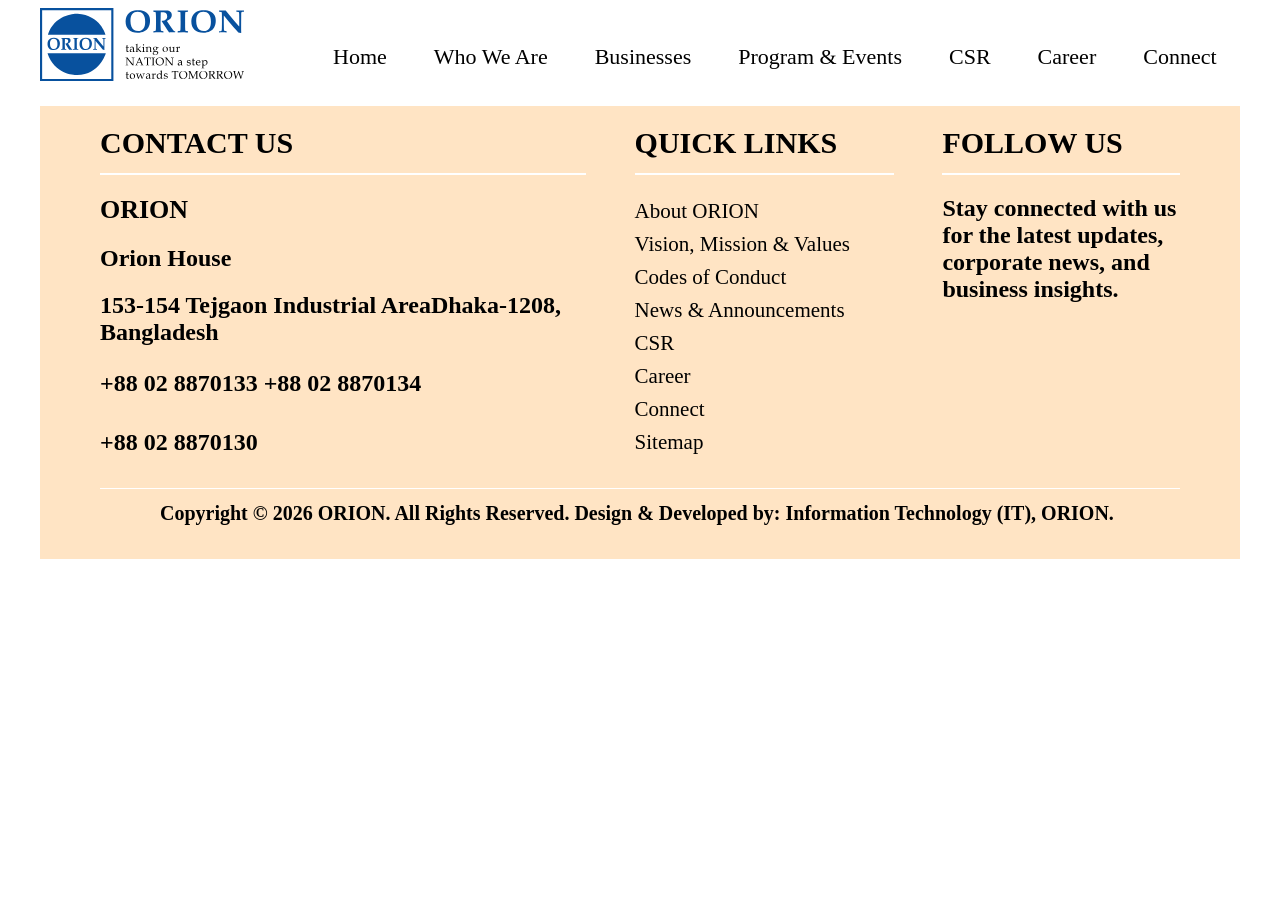
==== index.html @ 5ac04706 "first commit" ====
<!DOCTYPE html>
<html lang="en">

<head>
    <meta charset="UTF-8">
    <meta name="viewport" content="width=device-width, initial-scale=1.0">
    <title>orion-group</title>
    <link rel="stylesheet" href="style.css">
</head>

<body>

    <!-- header start -->
    <div class="header">

        <!-- main-logo start -->
        <div class="main-logo">
            <a href="#"><img src="photos/logo.svg" alt=""></a>
        </div>
        <!-- main-logo end -->

        <!-- main-menu start -->
        <div class="main-menu">
            <nav>
                <ul>
                    <li><a href="#">Home</a></li>
                    <li><a href="#">Who We Are</a></li>
                    <li><a href="#">Businesses</a></li>
                    <li><a href="#">Program & Events</a></li>
                    <li><a href="#">CSR</a></li>
                    <li><a href="#">Career</a></li>
                    <li><a href="#">Connect</a></li>
                </ul>
            </nav>
        </div>
        <!-- main-menu end -->

    </div>
    <!-- header end -->

    <!-- fotter start -->
    <div class="fotter">
        <!-- fotter-box start -->
        <div class="fotter-box">

        <!-- fotter-box-1 start -->
        <div class="fotter-box-1">

            <!-- fotter-contact start -->
            <div class="fotter-contact">
                <h1>Contact Us</h1>
            </div>
            <!-- fotter-contact end -->

            <!-- fotter-orion start -->
             <div class="fotter-orion">
                <h1>ORION</h1>
                <h2>Orion House</h2>
                <h2>153-154 Tejgaon Industrial AreaDhaka-1208, Bangladesh</h2>
                <h3>+88 02 8870133
                    +88 02 8870134</h3>
                    <h4>+88 02 8870130</h4>
             </div>
               <!-- fotter-orion end -->
        </div>
        <!-- fotter-box-1 end -->

        <!-- fotter-box-2 start -->
        <div class="fotter-box-2">

            <!-- quick-links start -->
            <div class="quick-links">
                <h1>Quick Links</h1>
            </div>
             <!-- quick-links end -->

             <!-- about-orin start -->
              <div class="about-orin">

                <ul>
                    <li><a href="#">About ORION</a></li>
                    <li><a href="#">Vision, Mission & Values</a></li>
                    <li><a href="#">Codes of Conduct</a></li>
                    <li><a href="#">News & Announcements</a></li>
                    <li><a href="#">CSR</a></li>
                    <li><a href="#">Career</a></li>
                    <li><a href="#">Connect</a></li>
                    <li><a href="#">Sitemap</a></li>
                  
                </ul>
               
                
              </div>
              <!-- about-orin end -->
        </div>
            <!-- fotter-box-2 end -->

        <!-- fotter-box-3 start -->
        <div class="fotter-box-3">

            <!-- follow start -->
            <div class="follow">
                <h1>Follow Us</h1>
            </div>
            <!-- follow end -->

            <!-- follow-box start -->
             <div class="follow-box">
                <h1>Stay connected with us for the latest updates, corporate news, and business insights.</h1>

             </div>
              <!-- follow-box end -->
             



            <!-- font-of-logo" start -->
            <div class="font-of-logo"></div>
            <!-- font-of-logo" end -->


        </div>
         <!-- fotter-box-3 end -->
          </div>
          <!-- fotter-box end-->

          <!-- fotter-border start -->
           <div class="fotter-border">
            <h1>Copyright © 2026 ORION. All Rights Reserved. Design & Developed by: Information Technology (IT), ORION.</h1>
           </div>
           <!-- fotter-border end -->
    </div>
    <!-- fotter end -->

</body>

</html>
---- style.css ----
.header {
    width: 1200px;
    margin: auto;
    display: flex;
    justify-content: space-between;
}

.main-logo {
    width: 17%;
}

.main-menu {
    width: 82%;
}

.main-logo img {
    max-width: 100%;
}

.main-menu nav ul {
    list-style: none;
    display: flex;
}

.main-menu nav ul li a {
    text-decoration: none;
    font-size: 23px;
    display: block;
    padding: 20px 10px 0px 37px;
    color: black;
}.header {
    width: 1200px;
    margin: auto;
    display: flex;
    justify-content: space-between;
}

.main-logo {
    width: 17%;
}

.main-menu {
    width: 82%;
}

.main-logo img {
    max-width: 100%;
}

.main-menu nav ul {
    list-style: none;
    display: flex;
}

.main-menu nav ul li a {
    text-decoration: none;
    font-size: 22px;
    display: block;
    padding: 20px 10px 20px 37px;
    color: black;
    transition: all 0.5s ease;
}

.main-menu nav ul li a:hover {
    color: white;
    background: darkblue;
}.fotter {
    width: 1200px;
    margin: auto;
    background: bisque;
}

.fotter-box {
    width: 90%;
    margin: auto;
    display: flex;
    justify-content: space-between;
    border-bottom: 1px solid white;
}

.fotter-box-1 {
    width: 45%;
}

.fotter-box-2 {
    width: 24%;
}

.fotter-box-3 {
    width: 22%;
}

.fotter-contact h1 {
    font-size: 30px;
    text-transform: uppercase;
    border-bottom: 2px solid white;
    padding: 0px 0px 13px;
}h1 {}

.fotter-orion h1 {
    font-size: 26px;
}

.fotter-orion h2 {
    font-size: 24px;
}

.quick-links h1 {
    font-size: 30px;
    color: black;
    text-transform: uppercase;
    border-bottom: 2px solid white;
    padding:  0px 0px 13px 0px;
    /* display: block; */
}

.about-orin h1 a {
    font-size: 20px;
    color: black;
    text-decoration: none;
}

.about-orin h2 a {
    font-size: 20px;
    text-decoration: none;
    color: black;
}

.about-orin h3 a {
    font-size: 20px;
    text-decoration: none;
    color: black;
}



.about-orin {
    width: 100%;
}

.fotter-orion h3 {
    font-size: 24px;
}

.fotter-orion h4 {
    font-size: 24px;
}.follow h1 {
    font-size: 30px;
    text-transform: uppercase;
    color: black;
    border-bottom: 2px solid white;
    padding: 0px 0px 13px;
}

.follow-box h1 {
    font-size: 24px;
    color: black;
}.fotter-border {
    width: 80%;
    margin: auto;
    padding-bottom: 20px;
}

.fotter-border h1 {
    font-size: 20px;
    color: black;
    /* border-top: 1px solid white; */
    /* padding: 20px 0px 20px; */
}li {}

.about-orin ul {
    list-style: none;
    /* margin-top: 0; */
    padding-left: 0;
}

.about-orin ul li a {
    text-decoration: none;
    color: black;
    font-size: 21px;
    padding: 4px 0px;
    display: block;
}
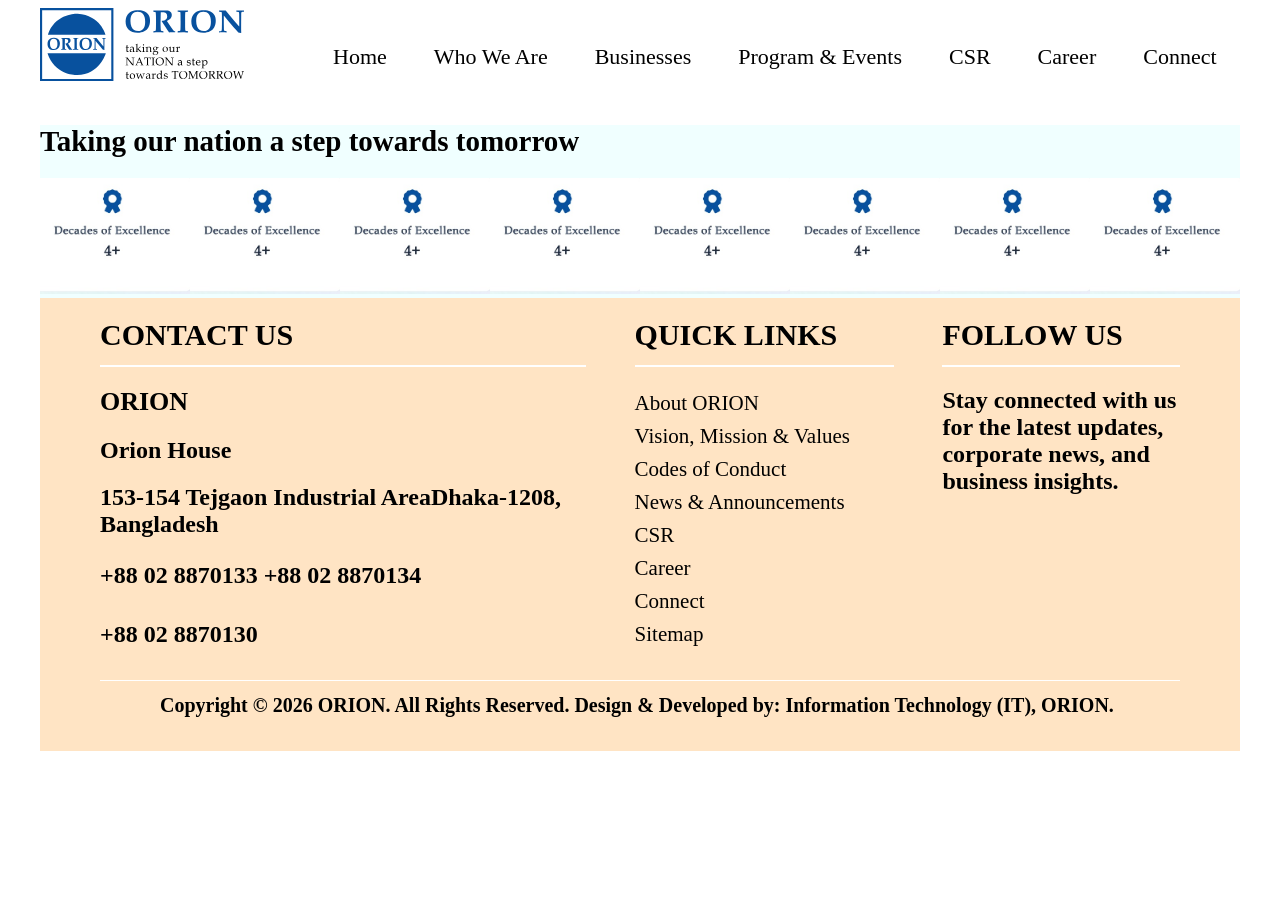
==== commit 41d805ed: "one commit" ====
--- a/index.html
+++ b/index.html
@@ -12,6 +12,9 @@
 
     <!-- header start -->
     <div class="header">
+
+        <!-- header-ful-width start -->
+        <div class="header-ful-width">
 
         <!-- main-logo start -->
         <div class="main-logo">
@@ -35,8 +38,76 @@
         </div>
         <!-- main-menu end -->
 
+
+        </div>
+          <!-- header-ful-width end -->
     </div>
     <!-- header end -->
+
+    <!-- taking start -->
+    <div class="taking">
+
+        <!-- taking-text start -->
+        <div class="taking-text">
+            <h1>Taking our nation a step towards tomorrow</h1>
+        </div>
+          <!-- taking-text end -->
+
+          <!-- taking-photo start -->
+        <div class="taking-photo">
+
+            <!-- taking-photo-1 start -->
+            <div class="taking-photo-1">
+                <img src="photos/WhatsApp Image 2026-09-18 at 5.11.38 PM.jpeg" alt="">
+            </div>
+            <!-- taking-photo-1 end -->
+
+             <!-- taking-photo-1 start -->
+            <div class="taking-photo-1">
+                <img src="photos/WhatsApp Image 2026-09-18 at 5.11.38 PM.jpeg" alt="">
+            </div>
+            <!-- taking-photo-1 end -->
+        
+             <!-- taking-photo-1 start -->
+            <div class="taking-photo-1">
+                <img src="photos/WhatsApp Image 2026-09-18 at 5.11.38 PM.jpeg" alt="">
+            </div>
+            <!-- taking-photo-1 end -->
+        
+             <!-- taking-photo-1 start -->
+            <div class="taking-photo-1">
+                <img src="photos/WhatsApp Image 2026-09-18 at 5.11.38 PM.jpeg" alt="">
+            </div>
+            <!-- taking-photo-1 end -->
+        
+             <!-- taking-photo-1 start -->
+            <div class="taking-photo-1">
+                <img src="photos/WhatsApp Image 2026-09-18 at 5.11.38 PM.jpeg" alt="">
+            </div>
+            <!-- taking-photo-1 end -->
+        
+             <!-- taking-photo-1 start -->
+            <div class="taking-photo-1">
+                <img src="photos/WhatsApp Image 2026-09-18 at 5.11.38 PM.jpeg" alt="">
+            </div>
+            <!-- taking-photo-1 end -->
+        
+             <!-- taking-photo-1 start -->
+            <div class="taking-photo-1">
+                <img src="photos/WhatsApp Image 2026-09-18 at 5.11.38 PM.jpeg" alt="">
+            </div>
+            <!-- taking-photo-1 end -->
+              <!-- taking-photo-1 start -->
+            <div class="taking-photo-1">
+                <img src="photos/WhatsApp Image 2026-09-18 at 5.11.38 PM.jpeg" alt="">
+            </div>
+            <!-- taking-photo-1 end -->
+
+        </div>
+        <!-- taking-photo end -->
+    </div>
+    <!-- taking end -->
+
 
     <!-- fotter start -->
     <div class="fotter">
--- a/style.css
+++ b/style.css
@@ -1,4 +1,8 @@
 .header {
+    width: 100%;
+
+}
+.header-ful-width {
     width: 1200px;
     margin: auto;
     display: flex;
@@ -180,4 +184,34 @@
     font-size: 21px;
     padding: 4px 0px;
     display: block;
-}+}.taking {
+    width: 1200px;
+    margin: auto;
+    background: azure;
+}
+
+.taking-photo-1 {
+    width: 24%;
+    /* display: flex; */
+}
+
+.taking-photo {
+    display: flex;
+    justify-content: space-between;
+    width: 100%;
+}
+
+.taking-text {
+    width: 100%;
+    align-items: center;
+}
+
+.taking-text h1 {
+    font-size: 29px;
+}
+
+.taking-photo-1 img {
+    max-width: 100%;
+}
+
+.taking-text {}
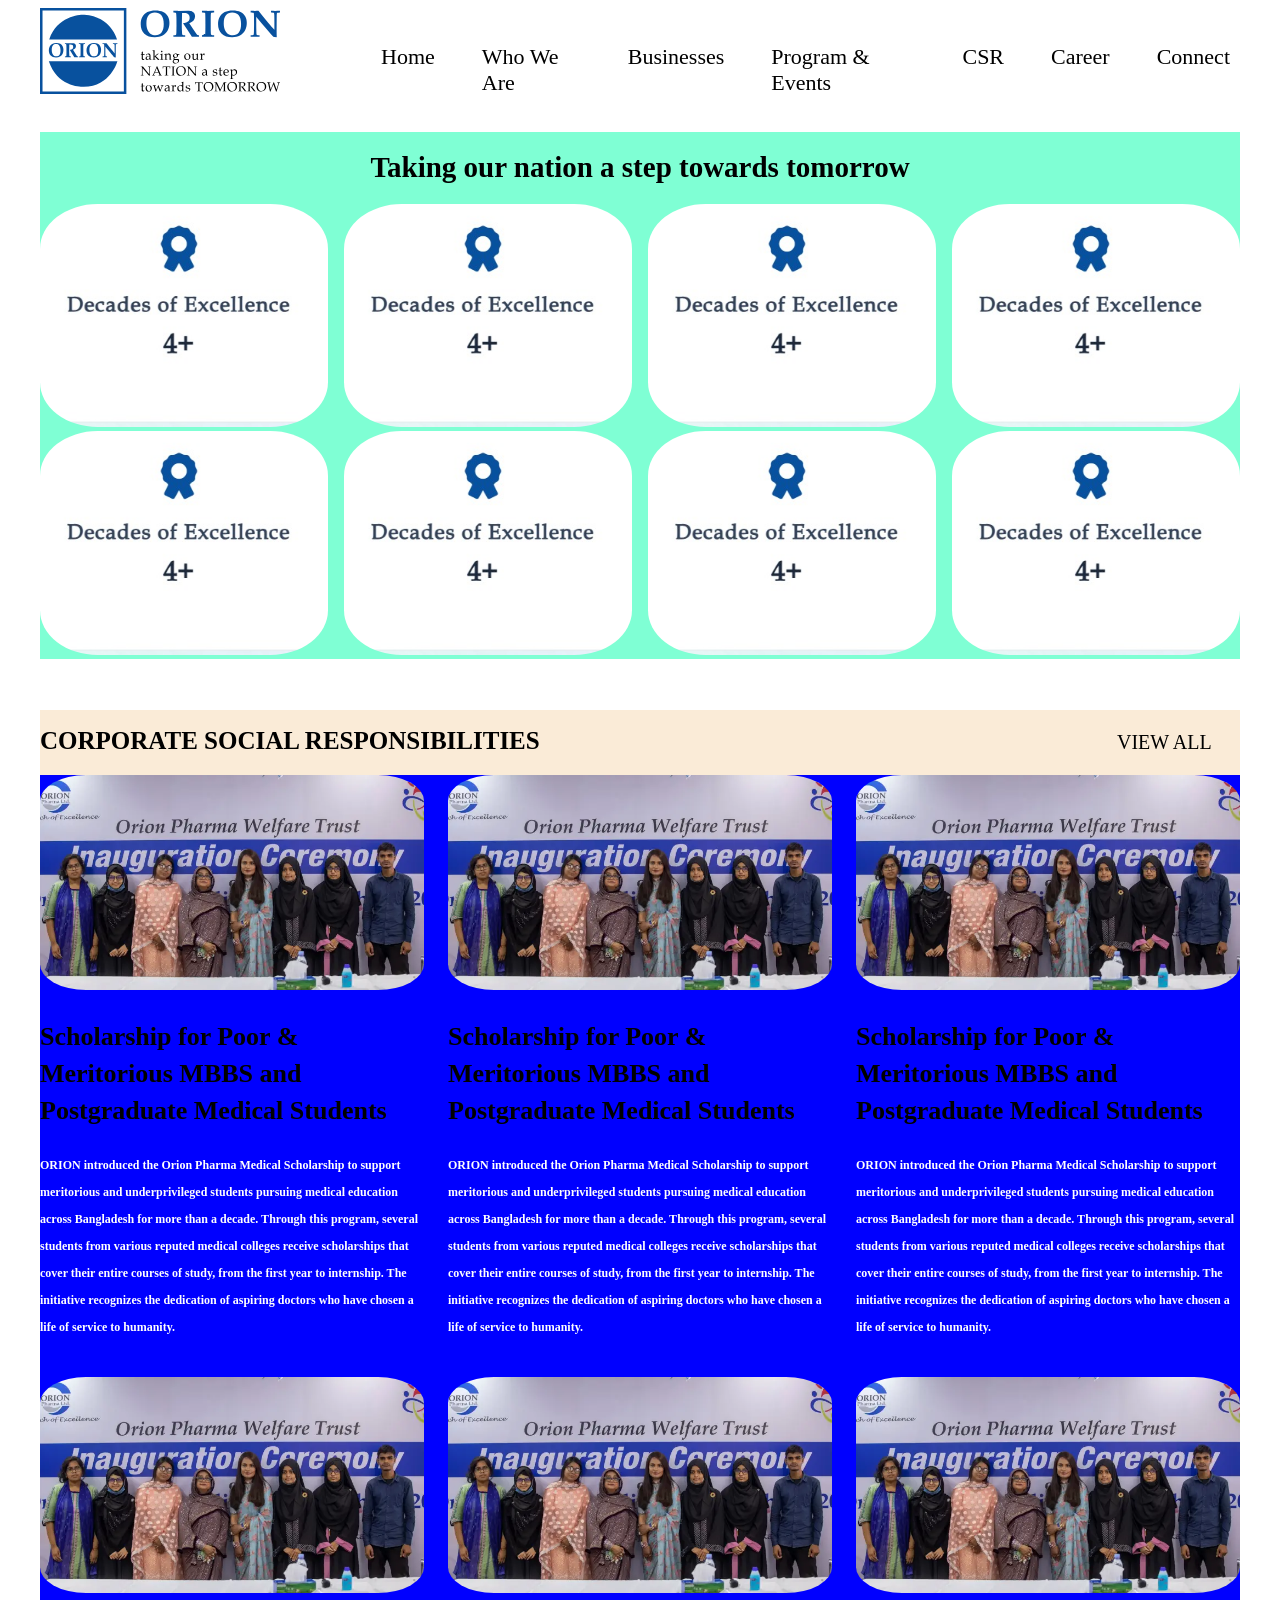
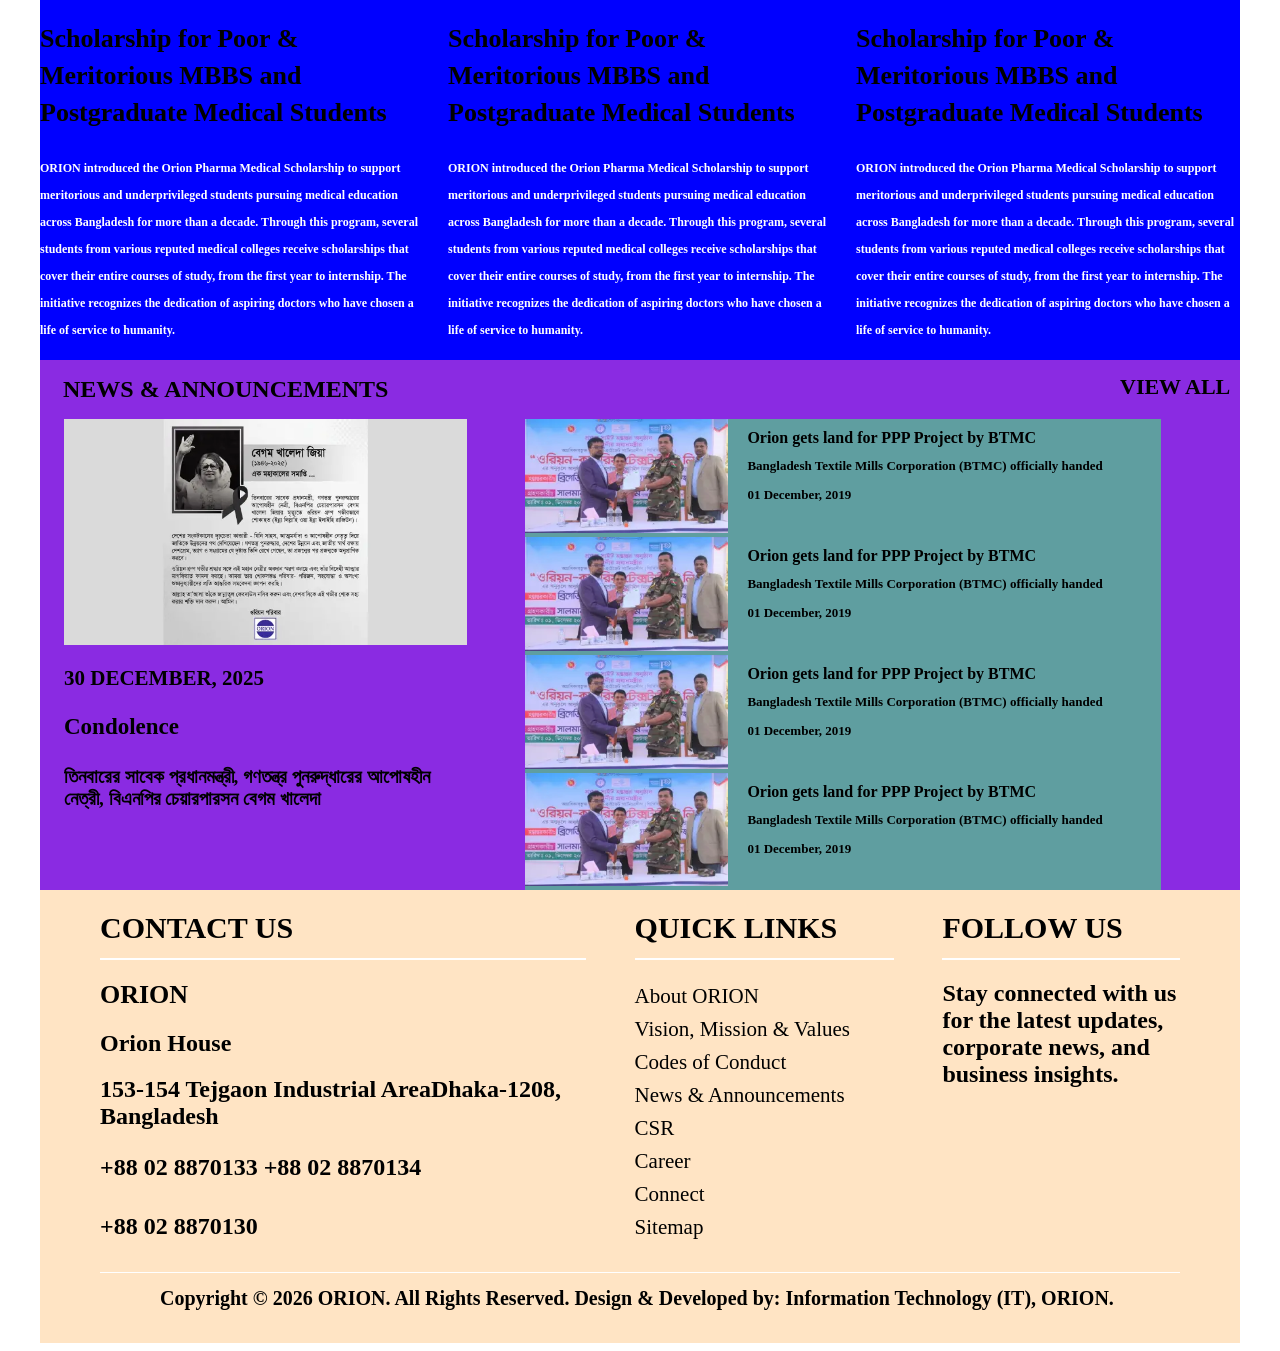
==== commit e53e05e5: "commit add" ====
--- a/index.html
+++ b/index.html
@@ -16,31 +16,31 @@
         <!-- header-ful-width start -->
         <div class="header-ful-width">
 
-        <!-- main-logo start -->
-        <div class="main-logo">
-            <a href="#"><img src="photos/logo.svg" alt=""></a>
-        </div>
-        <!-- main-logo end -->
-
-        <!-- main-menu start -->
-        <div class="main-menu">
-            <nav>
-                <ul>
-                    <li><a href="#">Home</a></li>
-                    <li><a href="#">Who We Are</a></li>
-                    <li><a href="#">Businesses</a></li>
-                    <li><a href="#">Program & Events</a></li>
-                    <li><a href="#">CSR</a></li>
-                    <li><a href="#">Career</a></li>
-                    <li><a href="#">Connect</a></li>
-                </ul>
-            </nav>
-        </div>
-        <!-- main-menu end -->
-
-
-        </div>
-          <!-- header-ful-width end -->
+            <!-- main-logo start -->
+            <div class="main-logo">
+                <a href="#"><img src="photos/logo.svg" alt=""></a>
+            </div>
+            <!-- main-logo end -->
+
+            <!-- main-menu start -->
+            <div class="main-menu">
+                <nav>
+                    <ul>
+                        <li><a href="home.html">Home</a></li>
+                        <li><a href="who-we-are.html">Who We Are</a></li>
+                        <li><a href="businesses.html">Businesses</a></li>
+                        <li><a href="program&events.html">Program & Events</a></li>
+                        <li><a href="csr.html">CSR</a></li>
+                        <li><a href="career.html">Career</a></li>
+                        <li><a href="connect.html">Connect</a></li>
+                    </ul>
+                </nav>
+            </div>
+            <!-- main-menu end -->
+
+
+        </div>
+        <!-- header-ful-width end -->
     </div>
     <!-- header end -->
 
@@ -51,9 +51,9 @@
         <div class="taking-text">
             <h1>Taking our nation a step towards tomorrow</h1>
         </div>
-          <!-- taking-text end -->
-
-          <!-- taking-photo start -->
+        <!-- taking-text end -->
+
+        <!-- taking-photo start -->
         <div class="taking-photo">
 
             <!-- taking-photo-1 start -->
@@ -62,42 +62,42 @@
             </div>
             <!-- taking-photo-1 end -->
 
-             <!-- taking-photo-1 start -->
-            <div class="taking-photo-1">
-                <img src="photos/WhatsApp Image 2026-09-18 at 5.11.38 PM.jpeg" alt="">
-            </div>
-            <!-- taking-photo-1 end -->
-        
-             <!-- taking-photo-1 start -->
-            <div class="taking-photo-1">
-                <img src="photos/WhatsApp Image 2026-09-18 at 5.11.38 PM.jpeg" alt="">
-            </div>
-            <!-- taking-photo-1 end -->
-        
-             <!-- taking-photo-1 start -->
-            <div class="taking-photo-1">
-                <img src="photos/WhatsApp Image 2026-09-18 at 5.11.38 PM.jpeg" alt="">
-            </div>
-            <!-- taking-photo-1 end -->
-        
-             <!-- taking-photo-1 start -->
-            <div class="taking-photo-1">
-                <img src="photos/WhatsApp Image 2026-09-18 at 5.11.38 PM.jpeg" alt="">
-            </div>
-            <!-- taking-photo-1 end -->
-        
-             <!-- taking-photo-1 start -->
-            <div class="taking-photo-1">
-                <img src="photos/WhatsApp Image 2026-09-18 at 5.11.38 PM.jpeg" alt="">
-            </div>
-            <!-- taking-photo-1 end -->
-        
-             <!-- taking-photo-1 start -->
-            <div class="taking-photo-1">
-                <img src="photos/WhatsApp Image 2026-09-18 at 5.11.38 PM.jpeg" alt="">
-            </div>
-            <!-- taking-photo-1 end -->
-              <!-- taking-photo-1 start -->
+            <!-- taking-photo-1 start -->
+            <div class="taking-photo-1">
+                <img src="photos/WhatsApp Image 2026-09-18 at 5.11.38 PM.jpeg" alt="">
+            </div>
+            <!-- taking-photo-1 end -->
+
+            <!-- taking-photo-1 start -->
+            <div class="taking-photo-1">
+                <img src="photos/WhatsApp Image 2026-09-18 at 5.11.38 PM.jpeg" alt="">
+            </div>
+            <!-- taking-photo-1 end -->
+
+            <!-- taking-photo-1 start -->
+            <div class="taking-photo-1">
+                <img src="photos/WhatsApp Image 2026-09-18 at 5.11.38 PM.jpeg" alt="">
+            </div>
+            <!-- taking-photo-1 end -->
+
+            <!-- taking-photo-1 start -->
+            <div class="taking-photo-1">
+                <img src="photos/WhatsApp Image 2026-09-18 at 5.11.38 PM.jpeg" alt="">
+            </div>
+            <!-- taking-photo-1 end -->
+
+            <!-- taking-photo-1 start -->
+            <div class="taking-photo-1">
+                <img src="photos/WhatsApp Image 2026-09-18 at 5.11.38 PM.jpeg" alt="">
+            </div>
+            <!-- taking-photo-1 end -->
+
+            <!-- taking-photo-1 start -->
+            <div class="taking-photo-1">
+                <img src="photos/WhatsApp Image 2026-09-18 at 5.11.38 PM.jpeg" alt="">
+            </div>
+            <!-- taking-photo-1 end -->
+            <!-- taking-photo-1 start -->
             <div class="taking-photo-1">
                 <img src="photos/WhatsApp Image 2026-09-18 at 5.11.38 PM.jpeg" alt="">
             </div>
@@ -109,97 +109,352 @@
     <!-- taking end -->
 
 
+    <!-- corporate start -->
+    <div class="corporate">
+
+        <!-- corporate-box-1 start -->
+        <div class="corporate-box-1">
+
+            <!-- corporate-text start -->
+            <div class="corporate-text">
+                <h1>Corporate Social Responsibilities</h1>
+            </div>
+            <!-- corporate-text end -->
+
+            <!-- corporate-all start -->
+            <div class="corporate-all">
+                <a href="#">View All</a>
+            </div>
+            <!-- corporate-all end -->
+        </div>
+        <!-- corporate-box-1 end-->
+
+        <!-- corporate-box-2 start -->
+        <div class="corporate-box-2">
+
+            <!-- corporate-photo start -->
+            <div class="corporate-photo">
+
+                <!-- corporate-photo-1 start -->
+                <div class="corporate-photo-1">
+                    <img src="photos/scholarship-for-poor-meritorious-mbbs-and-postgraduate-medical-students-700.webp"
+                        alt="">
+                    <h1><a href="#">
+                            Scholarship for Poor & Meritorious MBBS and Postgraduate Medical Students
+                        </a></h1>
+                    <h2><a href="#">ORION introduced the Orion Pharma Medical Scholarship to support meritorious and
+                            underprivileged students pursuing medical education across Bangladesh for more than a
+                            decade. Through this program, several students from various reputed medical colleges receive
+                            scholarships that cover their entire courses of study, from the first year to internship.
+                            The initiative recognizes the dedication of aspiring doctors who have chosen a life of
+                            service to humanity.</a></h2>
+                </div>
+                <!-- corporate-photo-1 end -->
+
+
+                <!-- corporate-photo-1 start -->
+                <div class="corporate-photo-1">
+                    <img src="photos/scholarship-for-poor-meritorious-mbbs-and-postgraduate-medical-students-700.webp"
+                        alt="">
+                    <h1><a href="#">
+                            Scholarship for Poor & Meritorious MBBS and Postgraduate Medical Students
+                        </a></h1>
+                    <h2><a href="#">ORION introduced the Orion Pharma Medical Scholarship to support
+                            meritorious and underprivileged students pursuing medical education across Bangladesh for
+                            more than a decade. Through this program, several students from various reputed medical
+                            colleges receive scholarships that cover their entire courses of study, from the first
+                            year to internship. The initiative recognizes the dedication of aspiring doctors who have
+                            chosen a life of service to humanity.</a></h2>
+                </div>
+                <!-- corporate-photo-1 end -->
+
+
+                <!-- corporate-photo-1 start -->
+                <div class="corporate-photo-1">
+                    <img src="photos/scholarship-for-poor-meritorious-mbbs-and-postgraduate-medical-students-700.webp"
+                        alt="">
+                    <h1><a href="#">
+                            Scholarship for Poor & Meritorious MBBS and Postgraduate Medical Students
+                        </a></h1>
+                    <h2><a href="#">ORION introduced the Orion Pharma Medical Scholarship to support
+                            meritorious and underprivileged students pursuing medical education across Bangladesh for
+                            more than a decade. Through this program, several students from various reputed medical
+                            colleges receive scholarships that cover their entire courses of study, from the first
+                            year to internship. The initiative recognizes the dedication of aspiring doctors who have
+                            chosen a life of service to humanity.</a></h2>
+                </div>
+                <!-- corporate-photo-1 end -->
+
+
+                <!-- corporate-photo-1 start -->
+                <div class="corporate-photo-1">
+                    <img src="photos/scholarship-for-poor-meritorious-mbbs-and-postgraduate-medical-students-700.webp"
+                        alt="">
+                    <h1><a href="#">
+                            Scholarship for Poor & Meritorious MBBS and Postgraduate Medical Students
+                        </a></h1>
+                    <h2><a href="#">ORION introduced the Orion Pharma Medical Scholarship to support
+                            meritorious and underprivileged students pursuing medical education across Bangladesh for
+                            more than a decade. Through this program, several students from various reputed medical
+                            colleges receive scholarships that cover their entire courses of study, from the first
+                            year to internship. The initiative recognizes the dedication of aspiring doctors who have
+                            chosen a life of service to humanity.</a></h2>
+                </div>
+                <!-- corporate-photo-1 end -->
+
+                <!-- corporate-photo-1 start -->
+                <div class="corporate-photo-1">
+                    <img src="photos/scholarship-for-poor-meritorious-mbbs-and-postgraduate-medical-students-700.webp"
+                        alt="">
+                    <h1><a href="#">
+                            Scholarship for Poor & Meritorious MBBS and Postgraduate Medical Students
+                        </a></h1>
+                    <h2><a href="#">ORION introduced the Orion Pharma Medical Scholarship to support
+                            meritorious and underprivileged students pursuing medical education across Bangladesh for
+                            more than a decade. Through this program, several students from various reputed medical
+                            colleges receive scholarships that cover their entire courses of study, from the first
+                            year to internship. The initiative recognizes the dedication of aspiring doctors who have
+                            chosen a life of service to humanity.</a></h2>
+                </div>
+                <!-- corporate-photo-1 end -->
+
+
+                <!-- corporate-photo-1 start -->
+                <div class="corporate-photo-1">
+                    <img src="photos/scholarship-for-poor-meritorious-mbbs-and-postgraduate-medical-students-700.webp"
+                        alt="">
+                    <h1><a href="#">
+                            Scholarship for Poor & Meritorious MBBS and Postgraduate Medical Students
+                        </a></h1>
+                    <h2><a href="#">ORION introduced the Orion Pharma Medical Scholarship to support
+                            meritorious and underprivileged students pursuing medical education across Bangladesh for
+                            more than a decade. Through this program, several students from various reputed medical
+                            colleges receive scholarships that cover their entire courses of study, from the first
+                            year to internship. The initiative recognizes the dedication of aspiring doctors who have
+                            chosen a life of service to humanity.</a></h2>
+                </div>
+                <!-- corporate-photo-1 end -->
+
+
+            </div>
+            <!-- corporate-photo end -->
+        </div>
+        <!-- corporate-box-2 end -->
+    </div>
+    <!-- corporate end -->
+
+    <!-- news start -->
+    <div class="news">
+
+        <!-- news-box-o start -->
+        <div class="news-box-o">
+
+            <!-- news-box-0-1 start -->
+            <div class="news-box-0-1">
+                <h1>News & Announcements</h1>
+            </div>
+            <!-- news-box-0-1 end -->
+
+            <!-- news-box-0-2 start -->
+            <div class="news-box-0-2">
+                <h1>View All</h1>
+            </div>
+            <!-- news-box-0-2 end -->
+        </div>
+        <!-- news-box-o end -->
+        <!-- news-box start -->
+        <div class="news-box">
+
+            <!-- news-1 start -->
+            <div class="news-1">
+                <img src="photos/condolence-700.webp" alt="#">
+                <h2>30 December, 2025</h2>
+                <h3>Condolence</h3>
+                <h4>তিনবারের সাবেক প্রধানমন্ত্রী, গণতন্ত্র পুনরুদ্ধারের আপোষহীন নেত্রী, বিএনপির চেয়ারপারসন বেগম খালেদা
+                </h4>
+            </div>
+            <!-- news-1 end -->
+
+
+            <!-- news-2 start -->
+            <div class="news-2">
+
+                <!-- news-2-1 start -->
+                <div class="news-2-1">
+
+                    <!-- news-2-1-photo start -->
+                    <div class="news-2-1-photo">
+                        <img src="photos/orion-gets-land-for-ppp-project-by-btmc-300.webp" alt="">
+                    </div>
+                    <!-- news-2-1-photo end -->
+
+                    <!-- news-2-1-text start -->
+                    <div class="news-2-1-text">
+
+                        <h1>Orion gets land for PPP Project by BTMC</h1>
+                        <h2>Bangladesh Textile Mills Corporation (BTMC) officially handed</h2>
+                        <h3>01 December, 2019</h3>
+                    </div>
+                    <!-- news-2-1-text end -->
+
+                </div>
+
+                <!-- news-2-1 end -->
+
+
+                <!-- news-2-1 start -->
+<div class="news-2-1">
+    <!-- news-2-1-photo start -->
+    <div class="news-2-1-photo">
+        <img src="photos/orion-gets-land-for-ppp-project-by-btmc-300.webp" alt="">
+    </div>
+    <!-- news-2-1-photo end -->
+    <!-- news-2-1-text start -->
+    <div class="news-2-1-text">
+        <h1>Orion gets land for PPP Project by BTMC</h1>
+        <h2>Bangladesh Textile Mills Corporation (BTMC) officially handed</h2>
+        <h3>01 December, 2019</h3>
+    </div>
+    <!-- news-2-1-text end -->
+</div>
+<!-- news-2-1 end -->
+
+<!-- news-2-1 start -->
+<div class="news-2-1">
+    <!-- news-2-1-photo start -->
+    <div class="news-2-1-photo">
+        <img src="photos/orion-gets-land-for-ppp-project-by-btmc-300.webp" alt="">
+    </div>
+    <!-- news-2-1-photo end -->
+    <!-- news-2-1-text start -->
+    <div class="news-2-1-text">
+        <h1>Orion gets land for PPP Project by BTMC</h1>
+        <h2>Bangladesh Textile Mills Corporation (BTMC) officially handed</h2>
+        <h3>01 December, 2019</h3>
+    </div>
+    <!-- news-2-1-text end -->
+</div>
+<!-- news-2-1 end -->
+
+<!-- news-2-1 start -->
+<div class="news-2-1">
+    <!-- news-2-1-photo start -->
+    <div class="news-2-1-photo">
+        <img src="photos/orion-gets-land-for-ppp-project-by-btmc-300.webp" alt="">
+    </div>
+    <!-- news-2-1-photo end -->
+    <!-- news-2-1-text start -->
+    <div class="news-2-1-text">
+        <h1>Orion gets land for PPP Project by BTMC</h1>
+        <h2>Bangladesh Textile Mills Corporation (BTMC) officially handed</h2>
+        <h3>01 December, 2019</h3>
+    </div>
+    <!-- news-2-1-text end -->
+</div>
+<!-- news-2-1 end -->
+
+
+            </div>
+            <!-- news-2 end -->
+
+            <!-- news-box end -->
+
+        </div>
+        <!-- news ebd -->
+
+    </div>
     <!-- fotter start -->
     <div class="fotter">
         <!-- fotter-box start -->
         <div class="fotter-box">
 
-        <!-- fotter-box-1 start -->
-        <div class="fotter-box-1">
-
-            <!-- fotter-contact start -->
-            <div class="fotter-contact">
-                <h1>Contact Us</h1>
-            </div>
-            <!-- fotter-contact end -->
-
-            <!-- fotter-orion start -->
-             <div class="fotter-orion">
-                <h1>ORION</h1>
-                <h2>Orion House</h2>
-                <h2>153-154 Tejgaon Industrial AreaDhaka-1208, Bangladesh</h2>
-                <h3>+88 02 8870133
-                    +88 02 8870134</h3>
+            <!-- fotter-box-1 start -->
+            <div class="fotter-box-1">
+
+                <!-- fotter-contact start -->
+                <div class="fotter-contact">
+                    <h1>Contact Us</h1>
+                </div>
+                <!-- fotter-contact end -->
+
+                <!-- fotter-orion start -->
+                <div class="fotter-orion">
+                    <h1>ORION</h1>
+                    <h2>Orion House</h2>
+                    <h2>153-154 Tejgaon Industrial AreaDhaka-1208, Bangladesh</h2>
+                    <h3>+88 02 8870133
+                        +88 02 8870134</h3>
                     <h4>+88 02 8870130</h4>
-             </div>
-               <!-- fotter-orion end -->
-        </div>
-        <!-- fotter-box-1 end -->
-
-        <!-- fotter-box-2 start -->
-        <div class="fotter-box-2">
-
-            <!-- quick-links start -->
-            <div class="quick-links">
-                <h1>Quick Links</h1>
-            </div>
-             <!-- quick-links end -->
-
-             <!-- about-orin start -->
-              <div class="about-orin">
-
-                <ul>
-                    <li><a href="#">About ORION</a></li>
-                    <li><a href="#">Vision, Mission & Values</a></li>
-                    <li><a href="#">Codes of Conduct</a></li>
-                    <li><a href="#">News & Announcements</a></li>
-                    <li><a href="#">CSR</a></li>
-                    <li><a href="#">Career</a></li>
-                    <li><a href="#">Connect</a></li>
-                    <li><a href="#">Sitemap</a></li>
-                  
-                </ul>
-               
-                
-              </div>
-              <!-- about-orin end -->
-        </div>
+                </div>
+                <!-- fotter-orion end -->
+            </div>
+            <!-- fotter-box-1 end -->
+
+            <!-- fotter-box-2 start -->
+            <div class="fotter-box-2">
+
+                <!-- quick-links start -->
+                <div class="quick-links">
+                    <h1>Quick Links</h1>
+                </div>
+                <!-- quick-links end -->
+
+                <!-- about-orin start -->
+                <div class="about-orin">
+
+                    <ul>
+                        <li><a href="#">About ORION</a></li>
+                        <li><a href="#">Vision, Mission & Values</a></li>
+                        <li><a href="#">Codes of Conduct</a></li>
+                        <li><a href="#">News & Announcements</a></li>
+                        <li><a href="#">CSR</a></li>
+                        <li><a href="#">Career</a></li>
+                        <li><a href="#">Connect</a></li>
+                        <li><a href="#">Sitemap</a></li>
+
+                    </ul>
+
+
+                </div>
+                <!-- about-orin end -->
+            </div>
             <!-- fotter-box-2 end -->
 
-        <!-- fotter-box-3 start -->
-        <div class="fotter-box-3">
-
-            <!-- follow start -->
-            <div class="follow">
-                <h1>Follow Us</h1>
-            </div>
-            <!-- follow end -->
-
-            <!-- follow-box start -->
-             <div class="follow-box">
-                <h1>Stay connected with us for the latest updates, corporate news, and business insights.</h1>
-
-             </div>
-              <!-- follow-box end -->
-             
-
-
-
-            <!-- font-of-logo" start -->
-            <div class="font-of-logo"></div>
-            <!-- font-of-logo" end -->
-
-
-        </div>
-         <!-- fotter-box-3 end -->
-          </div>
-          <!-- fotter-box end-->
-
-          <!-- fotter-border start -->
-           <div class="fotter-border">
-            <h1>Copyright © 2026 ORION. All Rights Reserved. Design & Developed by: Information Technology (IT), ORION.</h1>
-           </div>
-           <!-- fotter-border end -->
+            <!-- fotter-box-3 start -->
+            <div class="fotter-box-3">
+
+                <!-- follow start -->
+                <div class="follow">
+                    <h1>Follow Us</h1>
+                </div>
+                <!-- follow end -->
+
+                <!-- follow-box start -->
+                <div class="follow-box">
+                    <h1>Stay connected with us for the latest updates, corporate news, and business insights.</h1>
+
+                </div>
+                <!-- follow-box end -->
+
+
+
+
+                <!-- font-of-logo" start -->
+                <div class="font-of-logo"></div>
+                <!-- font-of-logo" end -->
+
+
+            </div>
+            <!-- fotter-box-3 end -->
+        </div>
+        <!-- fotter-box end-->
+
+        <!-- fotter-border start -->
+        <div class="fotter-border">
+            <h1>Copyright © 2026 ORION. All Rights Reserved. Design & Developed by: Information Technology (IT), ORION.
+            </h1>
+        </div>
+        <!-- fotter-border end -->
     </div>
     <!-- fotter end -->
 
--- a/style.css
+++ b/style.css
@@ -2,6 +2,7 @@
     width: 100%;
 
 }
+
 .header-ful-width {
     width: 1200px;
     margin: auto;
@@ -32,7 +33,9 @@
     display: block;
     padding: 20px 10px 0px 37px;
     color: black;
-}.header {
+}
+
+.header {
     width: 1200px;
     margin: auto;
     display: flex;
@@ -68,7 +71,9 @@
 .main-menu nav ul li a:hover {
     color: white;
     background: darkblue;
-}.fotter {
+}
+
+.fotter {
     width: 1200px;
     margin: auto;
     background: bisque;
@@ -99,7 +104,9 @@
     text-transform: uppercase;
     border-bottom: 2px solid white;
     padding: 0px 0px 13px;
-}h1 {}
+}
+
+h1 {}
 
 .fotter-orion h1 {
     font-size: 26px;
@@ -114,7 +121,7 @@
     color: black;
     text-transform: uppercase;
     border-bottom: 2px solid white;
-    padding:  0px 0px 13px 0px;
+    padding: 0px 0px 13px 0px;
     /* display: block; */
 }
 
@@ -148,7 +155,9 @@
 
 .fotter-orion h4 {
     font-size: 24px;
-}.follow h1 {
+}
+
+.follow h1 {
     font-size: 30px;
     text-transform: uppercase;
     color: black;
@@ -159,7 +168,9 @@
 .follow-box h1 {
     font-size: 24px;
     color: black;
-}.fotter-border {
+}
+
+.fotter-border {
     width: 80%;
     margin: auto;
     padding-bottom: 20px;
@@ -170,7 +181,9 @@
     color: black;
     /* border-top: 1px solid white; */
     /* padding: 20px 0px 20px; */
-}li {}
+}
+
+li {}
 
 .about-orin ul {
     list-style: none;
@@ -184,10 +197,13 @@
     font-size: 21px;
     padding: 4px 0px;
     display: block;
-}.taking {
-    width: 1200px;
-    margin: auto;
-    background: azure;
+}
+
+.taking {
+    width: 1200px;
+    margin: auto;
+    background: aquamarine;
+    margin-bottom: 51px;
 }
 
 .taking-photo-1 {
@@ -199,11 +215,18 @@
     display: flex;
     justify-content: space-between;
     width: 100%;
+    gap: -34px;
+    flex-wrap: wrap;
 }
 
 .taking-text {
     width: 100%;
-    align-items: center;
+    /* align-items: center; */
+    margin: auto;
+    /* padding: 30px 0px; */
+    /* background: white; */
+    display: flex;
+    justify-content: center;
 }
 
 .taking-text h1 {
@@ -212,6 +235,246 @@
 
 .taking-photo-1 img {
     max-width: 100%;
-}
-
-.taking-text {}+    border-radius: 20%;
+}
+
+.corporate {
+    margin: auto;
+    WIDTH: 1200PX;
+    background: blue;
+}
+
+.corporate-box-1 {
+    width: 100%;
+    display: flex;
+    justify-content: space-between;
+    background: antiquewhite;
+}
+
+.corporate-box-2 {
+    width: 100%;
+}
+
+.corporate-text {
+    width: 85%;
+}
+
+.corporate-all {
+    width: 12%;
+}
+
+.corporate-text h1 {
+    font-size: 25px;
+    text-transform: uppercase;
+}
+
+.corporate-all a {
+    font-size: 20px;
+    text-transform: uppercase;
+    text-decoration: none;
+    color: black;
+    padding: 21px;
+    display: block;
+}
+
+.corporate-photo-1 {
+    width: 32%;
+}
+
+.corporate-photo {
+    display: flex;
+    flex-wrap: wrap;
+    justify-content: space-between;
+    gap: 20px;
+}
+
+.corporate-photo-1 img {
+    max-width: 100%;
+    border-radius: 12%;
+}
+
+.corporate-photo-1 h1 a {
+    color: black;
+    text-decoration: none;
+    font-size: 26px;
+}
+
+.corporate-photo-1 h2 a {
+    text-decoration: none;
+    color: white;
+    font-size: 12px;
+}
+
+.news {
+    width: 1200px;
+    margin: auto;
+    /* justify-content: space-between; */
+    /* display: flex; */
+    background: blueviolet;
+}
+
+.news-box-0-1 {
+    width: 86%;
+}
+
+.news-box-0-2 {
+    width: 10%;
+}
+
+.news-box-o {
+    width: 100%;
+    display: flex;
+    justify-content: space-between;
+}
+
+.news-box-0-1 h1 {
+    font-size: 24px;
+    margin-left: 23px;
+    text-transform: uppercase;
+}
+
+.news-box-0-2 h1 {
+    font-size: 22px;
+    text-transform: uppercase;
+}
+
+.news-2 {
+    /* display: flex; */
+    width: 60%;
+}
+
+.news-2-1 {
+    width: 92%;
+    display: flex;
+    justify-content: space-between;
+    /* padding: 20px 0px; */
+    background: cadetblue;
+}
+
+.news-1 {
+    width: 35%;
+}
+
+.news-box {
+    display: flex;
+    justify-content: space-between;
+    width: 96%;
+    margin: auto;
+}
+
+.news-1 h1 img {
+    max-width: 100%;
+}
+
+.news-2-1-photo img {
+    max-width: 100%;
+}
+
+.news-1 h2 {
+    font-size: 21px;
+    text-transform: uppercase;
+}
+
+.news-1 h3 {
+    font-size: 23px;
+}
+
+.news-1 h4 {
+    font-size: 19px;
+}
+
+
+
+.news-2-1-photo {
+    width: 32%;
+}
+
+.news-2-1-text {
+    width: 65%;
+}
+
+.news-2-1-photo img {
+    max-width: 100%;
+}
+
+.news-2-1-text h1 {
+    font-size: 16px;
+}
+
+.news-2-1-text h2 {
+    font-size: 13px;
+}
+
+.news-2-1-text h3 {
+    font-size: 13px;
+}
+
+img {
+    max-width: 100%;
+    height: auto;
+}
+.about-orion-box {
+    width: 1200px;
+    margin: auto;
+}
+
+.about-orion {
+    width: 100%;
+    /* display: flex; */
+    /* justify-content: center; */
+    text-align: center;
+    background: antiquewhite;
+}
+
+.about-orion-1 h1 {
+    font-size: 30px;
+    color: black;
+    text-transform: uppercase;
+}.about-orion-2 h1 {
+    font-size: 22px;
+    color: black;
+}
+
+.about-orion-2 h2 {
+    font-size: 21px;
+    color: black;
+}
+
+.about-orion-2 h3 {
+    font-size: 22px;
+}
+.header {
+    width: 1200px;
+    margin: auto;
+}
+
+.header-full-withe {
+    width: 100%;
+    /* margin: auto; */
+    display: flex;
+    justify-content: space-between;
+}
+
+.main-logo {
+    width: 20%;
+}
+
+.main-menu {
+    width: 78%;
+}
+
+
+
+
+.main-menu ul {
+    list-style: none;
+    display: flex;
+}
+
+.main-menu ul li a {
+    text-decoration: none;
+    /* display: block; */
+    padding: 8px;
+    color: black;
+    font-size: 16px;
+}
